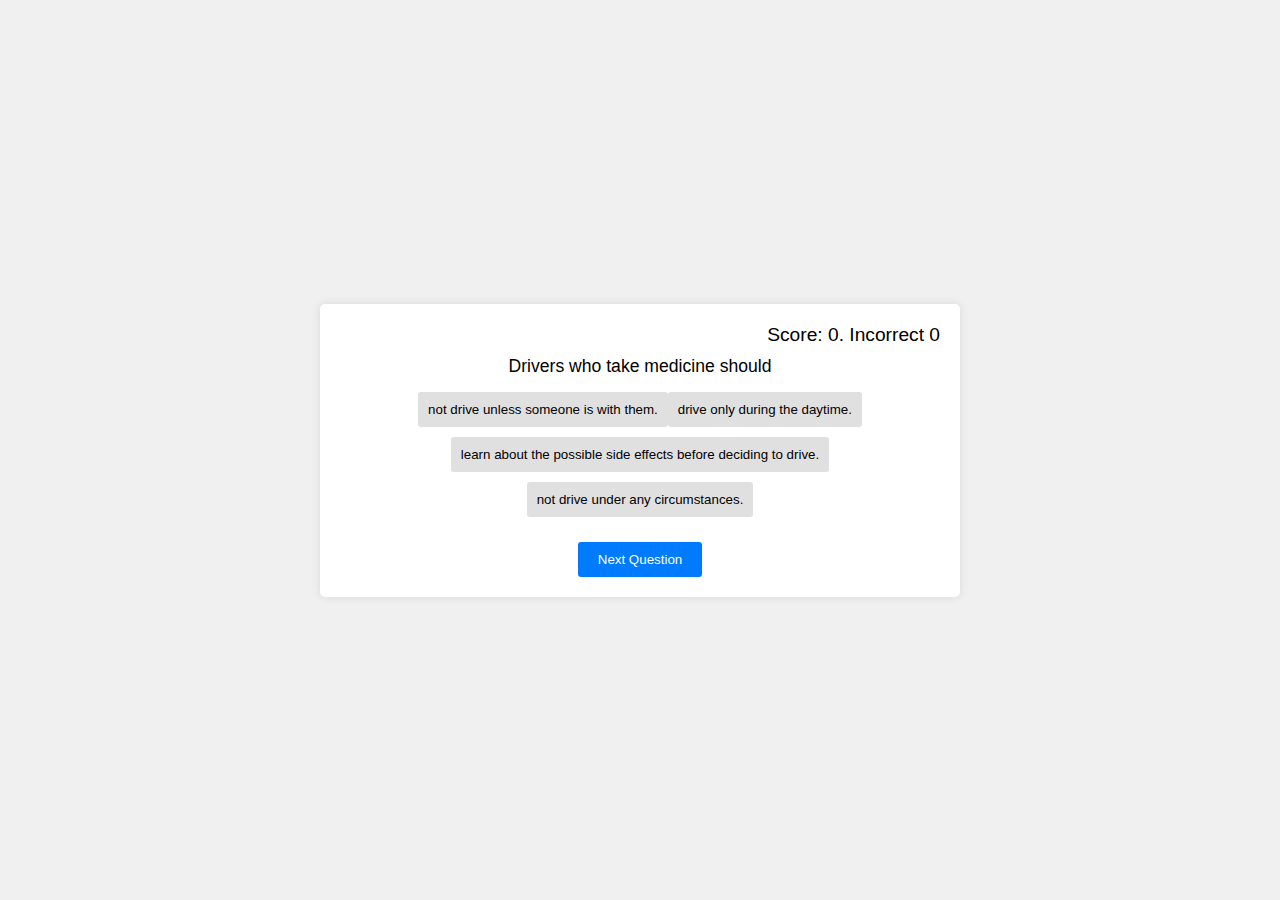
==== website/index.html @ ad2803e7 "initial commit 4av" ====
<!DOCTYPE html>
<html lang="en">
<head>
    <meta charset="UTF-8">
    <meta name="viewport" content="width=device-width, initial-scale=1.0">
    <title>Quiz</title>
    <link rel="stylesheet" href="styles.css">
</head>
<body>
    <div class="container">
        <div class="score">Score: <span id="score">0</span>. Incorrect <span id='incorrect'>0</span></div>
        <div id="quiz-container">
            <!-- Questions will be dynamically added here -->
        </div>
        <button id="next-btn">Next Question</button>
    </div>
    <script src="questions.js"></script>
    <script src="script.js"></script>
</body>
</html>
---- website/styles.css ----
body {
    font-family: Arial, sans-serif;
    display: flex;
    justify-content: center;
    align-items: center;
    height: 100vh;
    margin: 0;
    background-color: #f0f0f0;
}

.container {
    background: white;
    border-radius: 5px;
    box-shadow: 0 0 10px rgba(0,0,0,0.1);
    overflow: hidden;
    width: 80%;
    max-width: 600px;
    text-align: center;
    padding: 20px;
}

.score {
    font-size: 1.2em;
    margin-bottom: 10px;
    text-align: right;
}

#quiz-container {
    margin-bottom: 20px;
}

.question {
    font-size: 1.1em;
    margin-bottom: 10px;
}

.answer {
    background: #e0e0e0;
    border: none;
    border-radius: 3px;
    padding: 10px;
    margin: 5px 0;
    cursor: pointer;
    transition: background 0.3s;
}

.answer.correct {
    background: #4caf50;
    color: white;
}

.answer.incorrect {
    background: #f44336;
    color: white;
}

#next-btn {
    background: #007bff;
    color: white;
    border: none;
    border-radius: 3px;
    padding: 10px 20px;
    cursor: pointer;
    transition: background 0.3s;
}

#next-btn:hover {
    background: #0056b3;
}
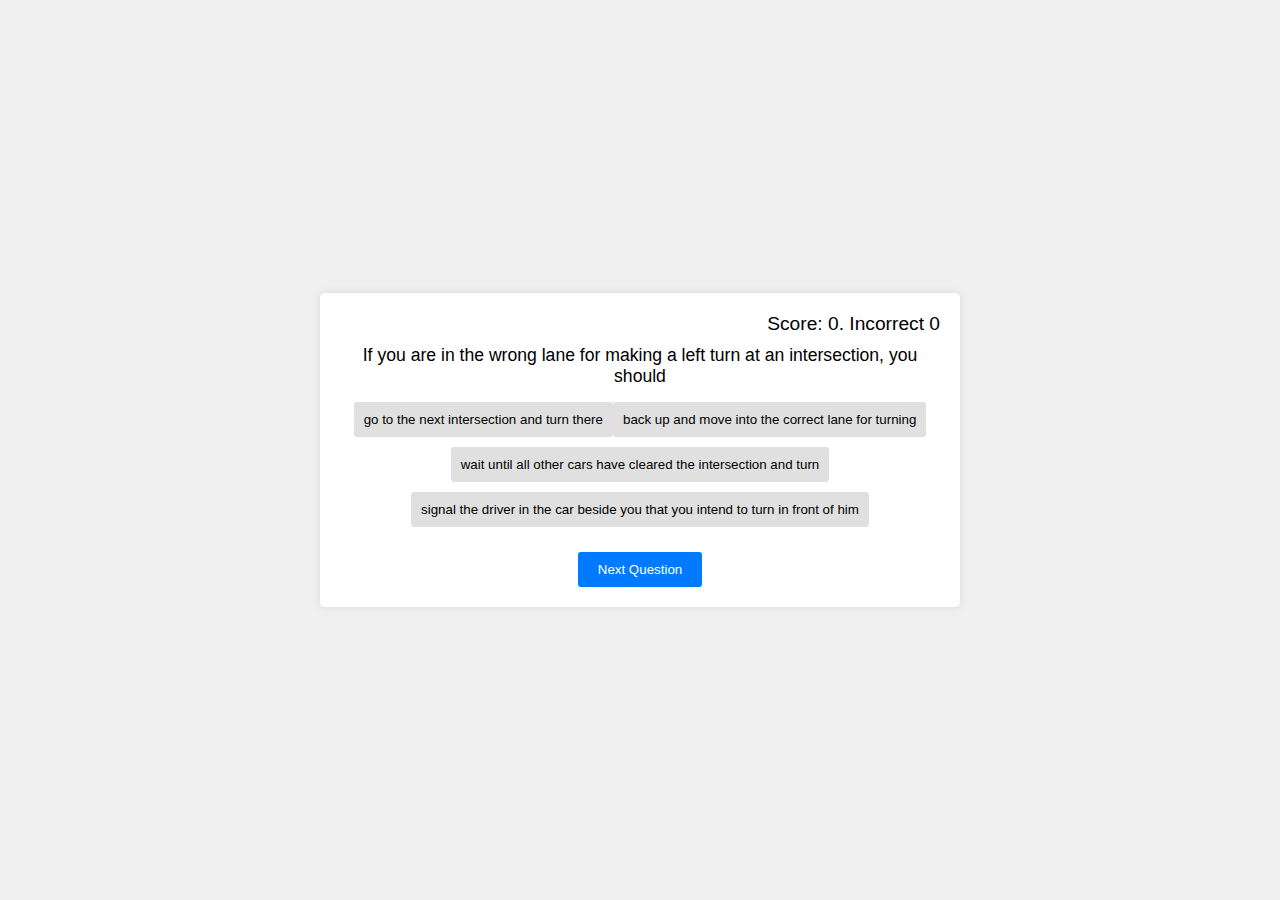
==== commit 566a9257: "add dupl analytics 4av" ====
--- a/website/index.html
+++ b/website/index.html
@@ -16,5 +16,6 @@
     </div>
     <script src="questions.js"></script>
     <script src="script.js"></script>
+    <script async defer src="https://analytics.marcusj.org/analytics.js"></script>
 </body>
 </html>
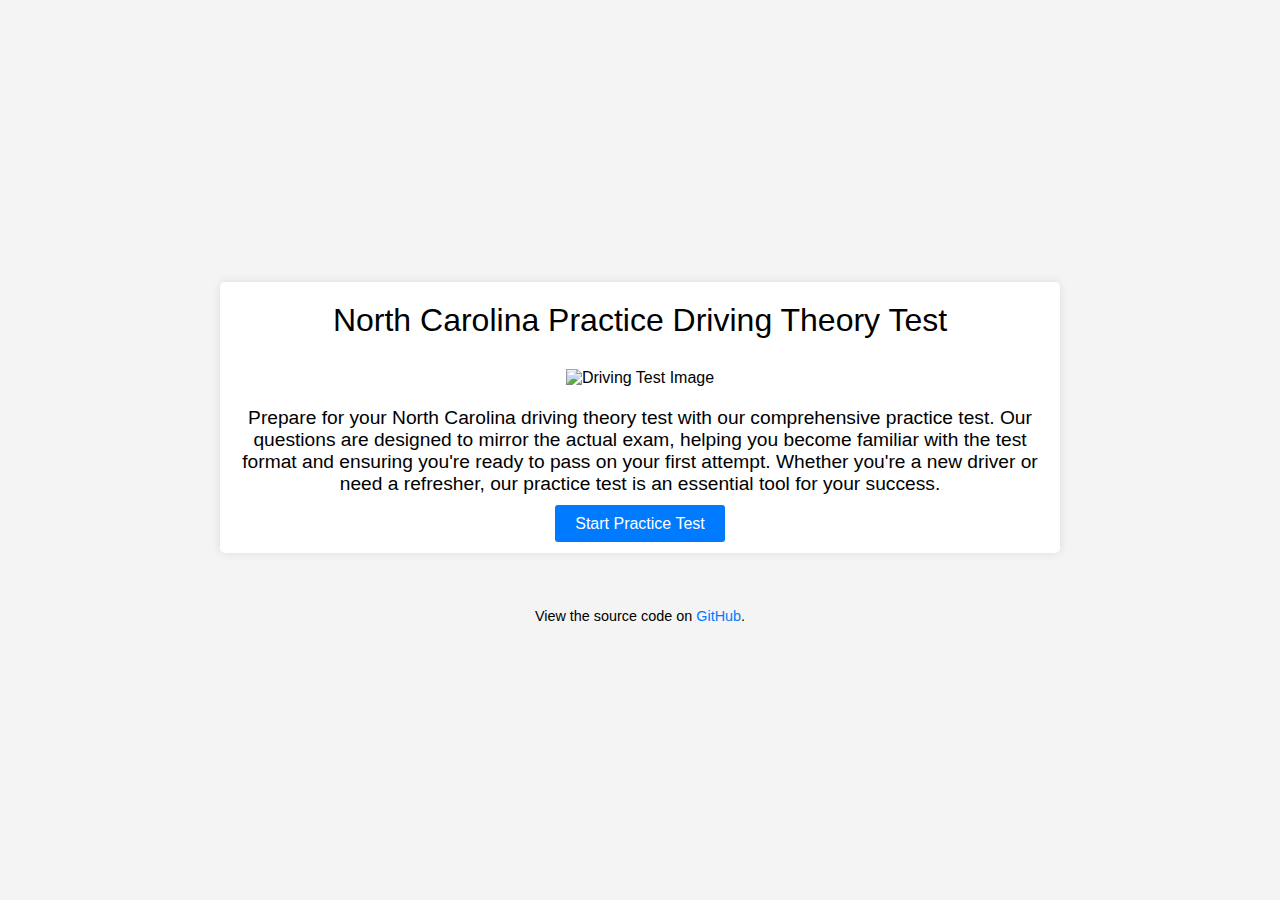
==== commit a7454862: "add landing page 4av" ====
--- a/website/index.html
+++ b/website/index.html
@@ -3,19 +3,84 @@
 <head>
     <meta charset="UTF-8">
     <meta name="viewport" content="width=device-width, initial-scale=1.0">
-    <title>Quiz</title>
-    <link rel="stylesheet" href="styles.css">
+    <title>North Carolina Practice Driving Theory Test</title>
+    <style>
+        body {
+            font-family: Arial, sans-serif;
+            background-color: #f4f4f4;
+            display: flex;
+            flex-direction: column;
+            align-items: center;
+            justify-content: center;
+            height: 100vh;
+            margin: 0;
+        }
+        .container {
+            background: white;
+            border-radius: 5px;
+            box-shadow: 0 0 10px rgba(0,0,0,0.1);
+            width: 90%;
+            max-width: 800px;
+            text-align: center;
+            padding: 20px;
+            margin: 20px;
+        }
+        .container img {
+            max-width: 100%;
+            height: auto;
+            margin: 20px 0;
+        }
+        .title {
+            font-size: 2em;
+            margin-bottom: 10px;
+        }
+        .description {
+            font-size: 1.2em;
+            margin-bottom: 20px;
+        }
+        .link {
+            background: #007bff;
+            color: white;
+            border: none;
+            border-radius: 3px;
+            padding: 10px 20px;
+            cursor: pointer;
+            text-decoration: none;
+            transition: background 0.3s;
+        }
+        .link:hover {
+            background: #0056b3;
+        }
+        footer {
+            margin-top: 20px;
+            font-size: 0.9em;
+        }
+        footer a {
+            color: #007bff;
+            text-decoration: none;
+            transition: color 0.3s;
+        }
+        footer a:hover {
+            color: #0056b3;
+        }
+    </style>
 </head>
 <body>
     <div class="container">
-        <div class="score">Score: <span id="score">0</span>. Incorrect <span id='incorrect'>0</span></div>
-        <div id="quiz-container">
-            <!-- Questions will be dynamically added here -->
+        <div class="title">North Carolina Practice Driving Theory Test</div>
+        <img src="https://www.progressive.com/lifelanes/wp-content/uploads/2023/03/PN1542_WhatIfFailDrivingTest_Thumbnail.jpg" alt="Driving Test Image">
+        <div class="description">
+            Prepare for your North Carolina driving theory test with our comprehensive practice test. 
+            Our questions are designed to mirror the actual exam, helping you become familiar with the test format 
+            and ensuring you're ready to pass on your first attempt. Whether you're a new driver or need a refresher, 
+            our practice test is an essential tool for your success.
         </div>
-        <button id="next-btn">Next Question</button>
+        <a href="quiz.html" class="link">Start Practice Test</a>
     </div>
-    <script src="questions.js"></script>
-    <script src="script.js"></script>
+    <footer>
+        <p>View the source code on <a href="https://github.com/AgeOfMarcus/NCDrivingTest" target="_blank">GitHub</a>.</p>
+    </footer>
+
     <script async defer src="https://analytics.marcusj.org/analytics.js"></script>
 </body>
 </html>
